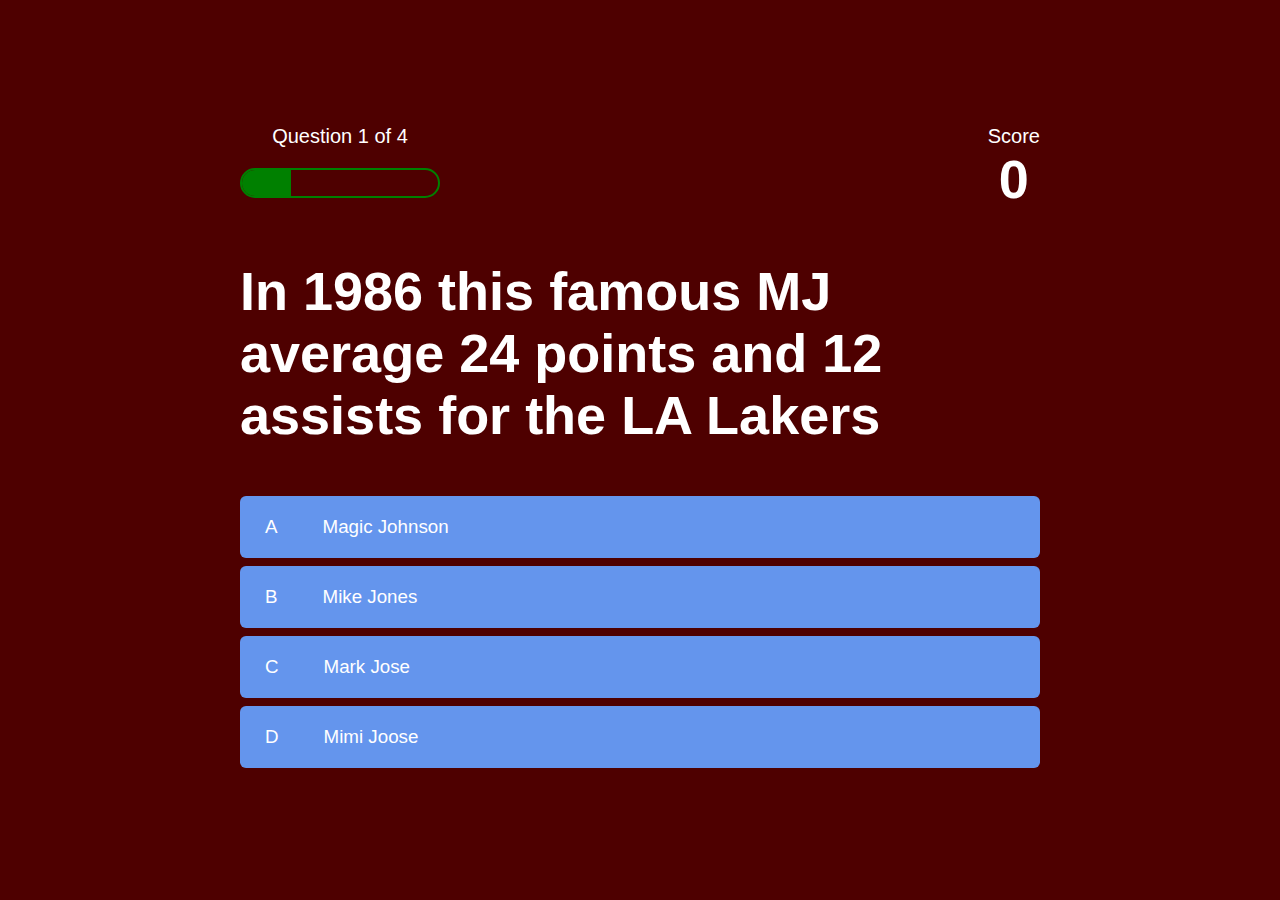
==== game.html @ 16c1835c "fisnishg up quiz" ====
<!DOCTYPE html>
<html lang="en">
<head>
    <meta charset="UTF-8">
    <meta name="viewport" content="width=device-width, initial-scale=1.0">
    <title>Quiz Page</title>
    <link rel="stylesheet" href="./game.css">
    <link rel="stylesheet" href="./style.css">
</head>
<body>
    <div class="container">
        <div id="game" class="justify-center flex-column">
            <div id="hud">
                <div class="hud-item">
                    <p id="progressText" class="hud-prefix">
                        Question
                    </p>
                    <div id="progressBar">
                        <div id="progressBarFull"></div>
                    </div>
                </div>
                <div class="hud-item">
                    <p class="hud-prefix">
                        Score
                    </p>
                    <h1 class="hud-main-text" id="score">
                        0
                    </h1>
                </div>
            </div>
            <h1 id="question">What is the answer to this question</h1>
            <div class="choice-container">
                <p class="choice-prefix">A</p>
                <p class="choice-text" data-number="1">Choice</p>
            </div>
            <div class="choice-container">
                <p class="choice-prefix">B</p>
                <p class="choice-text" data-number="2">Choice 2</p>
            </div>
            <div class="choice-container">
                <p class="choice-prefix">C</p>
                <p class="choice-text" data-number="3">Choice 3</p>
            </div>
            <div class="choice-container">
                <p class="choice-prefix">D</p>
                <p class="choice-text" data-number="4">Choice 4</p>
            </div>
        </div>
    </div>
    <script src="./mjscript.js"></script>
</body>
</html>
---- game.css ----
body{
    color: white;
}
.choice-container{
    display: flex;
    margin-bottom: 0.8rem;
    width: 100%;
    border-radius: 6px;
    background-color: cornflowerblue;
    font-size: 3rem;
    min-width: 80rem;
}
.choice-container:hover{
    cursor: pointer;
    transform: scale(1.02);
    

}
.choice-prefix{
    padding: 2rem 2.5rem;
    color: white;
}
.choice-text{
    padding: 2rem;
    width: 100%;
}
.correct{
    background-color:green;
}
.incorrect{
    background-color: red;
}
#hud{
    display: flex;
    justify-content: space-between;

}
.hud-prefix{
    text-align: center;
    font-size: 2rem;

}
.hud-main-text{
    text-align: center;
}
#progressBar {
    width: 20rem;
    height: 3rem;
    border: 0.2rem solid green ;
    margin-top: 2rem;
    border-radius: 80px;
    overflow: hidden;

}
#progressBarFull {
    height: 100%;
    background: green;
    width: 0%;
}
@media screen and (max-width: 768px){
    .choice-container{
        min-width: 40rem;

    }
}
---- style.css ----
:root{
    background-color: rgb(78, 0, 0)

}


*{
    box-sizing:  border-box;
    margin:0;
    padding:0;
    font-size: 62.5%;
    font-family: 'Franklin Gothic Medium', 'Arial Narrow', Arial, sans-serif;
}

H1{
    font-size: 5.4rem;
    color: white;
    margin-bottom: 5rem;
}
h2{
    font-size: 4.2rem;
    margin-bottom: 4rem;

}

.container{
    width: 100vw;
    height: 100vh;
    display: flex;
    justify-content: center;
    align-items: center;
    max-width: 80rem;
    margin: 0 auto;
    padding: 2rem;

}
.flex-column{
    display: flex;
    flex-direction: column;
}
.flex-center{
    justify-content: center;
    align-items: center;
}
.justify-center{
    justify-content: center;
}
.text-center{
    text-align: center;
}
.hidden{
    display: none;
}
.btn{
    font-size: 2.4rem;
    padding: 2rem 0;
    width: 30rem;
    text-align: center;
    margin-bottom: 1rem;
    color:black;
    background-color: limegreen;
    border-radius: 10px;
}
.btn:hover {
    cursor: pointer; 
    transform: scale(1.18);
    transition: transform 150ms;


}
.btn[disabled]:hover{
    cursor: not-allowed;
    box-shadow:none;
    transform: none;

}

#highscore-btn{
    background-color: salmon;
}
#highscore-btn:hover {
    box-shadow: 2.5px;
}


.end-form-container{
    width: 100%;
    display: flex;
    flex-direction: column;
    align-items: center;
    max-width: 30rem;


}

input{
    margin-bottom: 3rem;
    width: 20rem;
    padding: 2rem;
    font-size: 2rem;
    border: none;
}

input::placeholder{
    color: whitesmoke;

}
#username{
    margin-bottom: 3rem;
    width: 100%;

}
#end-text{
    font-size: 3rem;
    color: white;
    text-align: center;
}
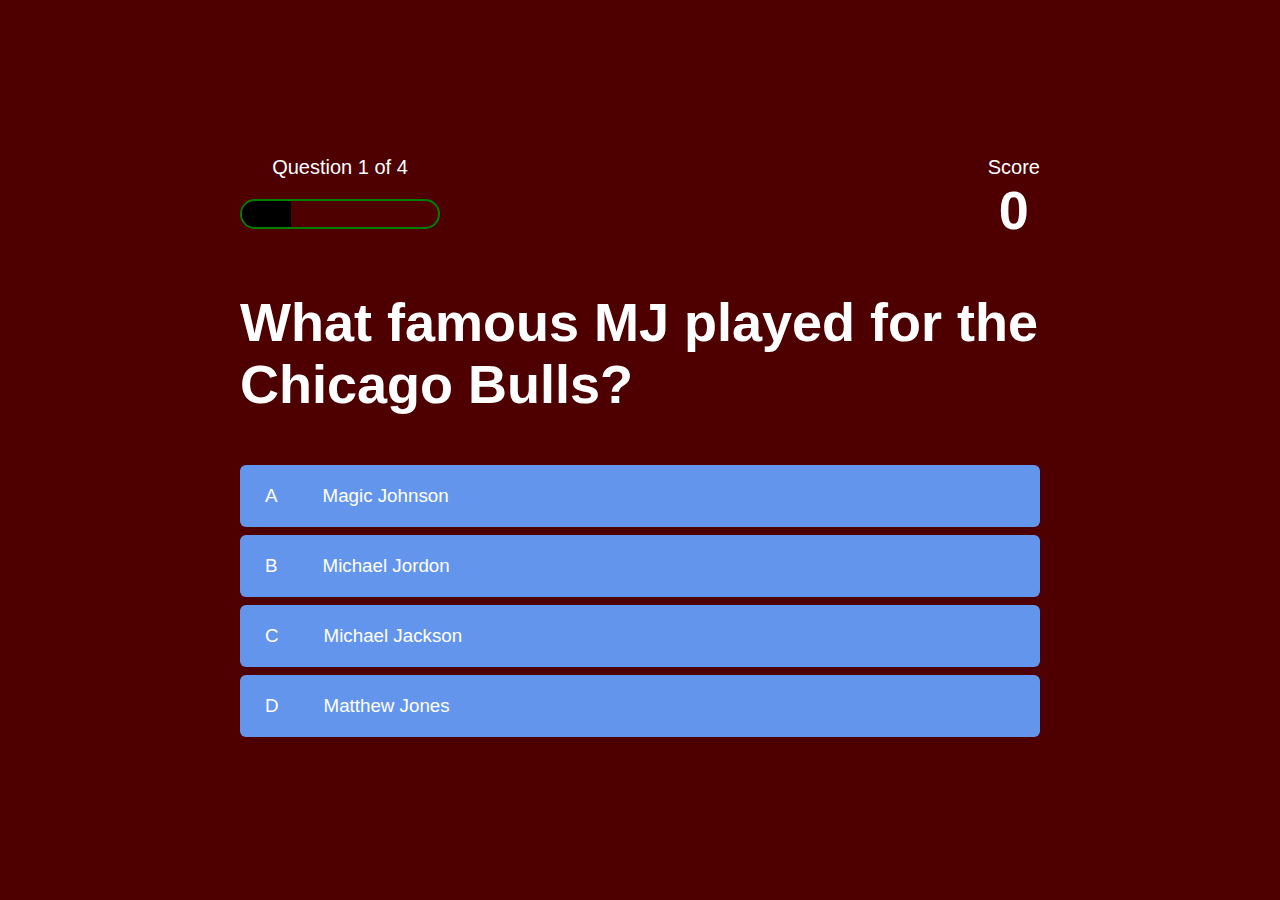
==== commit bd0af5b7: "updating my readme file" ====
--- a/game.html
+++ b/game.html
@@ -15,6 +15,7 @@
                     <p id="progressText" class="hud-prefix">
                         Question
                     </p>
+                    <!-- lets show how far you are in the quiz with a progress bar -->
                     <div id="progressBar">
                         <div id="progressBarFull"></div>
                     </div>
@@ -28,6 +29,7 @@
                     </h1>
                 </div>
             </div>
+            <!-- questions for the quiz -->
             <h1 id="question">What is the answer to this question</h1>
             <div class="choice-container">
                 <p class="choice-prefix">A</p>
--- a/game.css
+++ b/game.css
@@ -1,6 +1,7 @@
 body{
     color: white;
 }
+/* addind code to buttons and the content are on the center of the page */
 .choice-container{
     display: flex;
     margin-bottom: 0.8rem;
@@ -10,6 +11,7 @@
     font-size: 3rem;
     min-width: 80rem;
 }
+/* adding effects to my buttons */
 .choice-container:hover{
     cursor: pointer;
     transform: scale(1.02);
@@ -24,6 +26,7 @@
     padding: 2rem;
     width: 100%;
 }
+/* changr the color of my incorrect and correct answers */
 .correct{
     background-color:green;
 }
@@ -43,6 +46,7 @@
 .hud-main-text{
     text-align: center;
 }
+/* * create a progress bar to show how far along in the game you are */ 
 #progressBar {
     width: 20rem;
     height: 3rem;
@@ -52,11 +56,13 @@
     overflow: hidden;
 
 }
+/* create a progress bar to show how far along in the game you are */
 #progressBarFull {
     height: 100%;
-    background: green;
+    background: rgb(0, 0, 0);
     width: 0%;
 }
+/* adding this only because when i inspect this in my browser my page moves around to much */
 @media screen and (max-width: 768px){
     .choice-container{
         min-width: 40rem;
--- a/style.css
+++ b/style.css
@@ -3,6 +3,7 @@
 
 }
 
+/* setting my fonts for the HTML files  */
 
 *{
     box-sizing:  border-box;
@@ -22,7 +23,7 @@
     margin-bottom: 4rem;
 
 }
-
+/* styling the counters on the home page */
 .container{
     width: 100vw;
     height: 100vh;
@@ -61,6 +62,7 @@
     background-color: limegreen;
     border-radius: 10px;
 }
+/* leanred transfom and wanted to added to my buttons */
 .btn:hover {
     cursor: pointer; 
     transform: scale(1.18);
@@ -102,7 +104,7 @@
 }
 
 input::placeholder{
-    color: whitesmoke;
+    color: firebrick;
 
 }
 #username{
